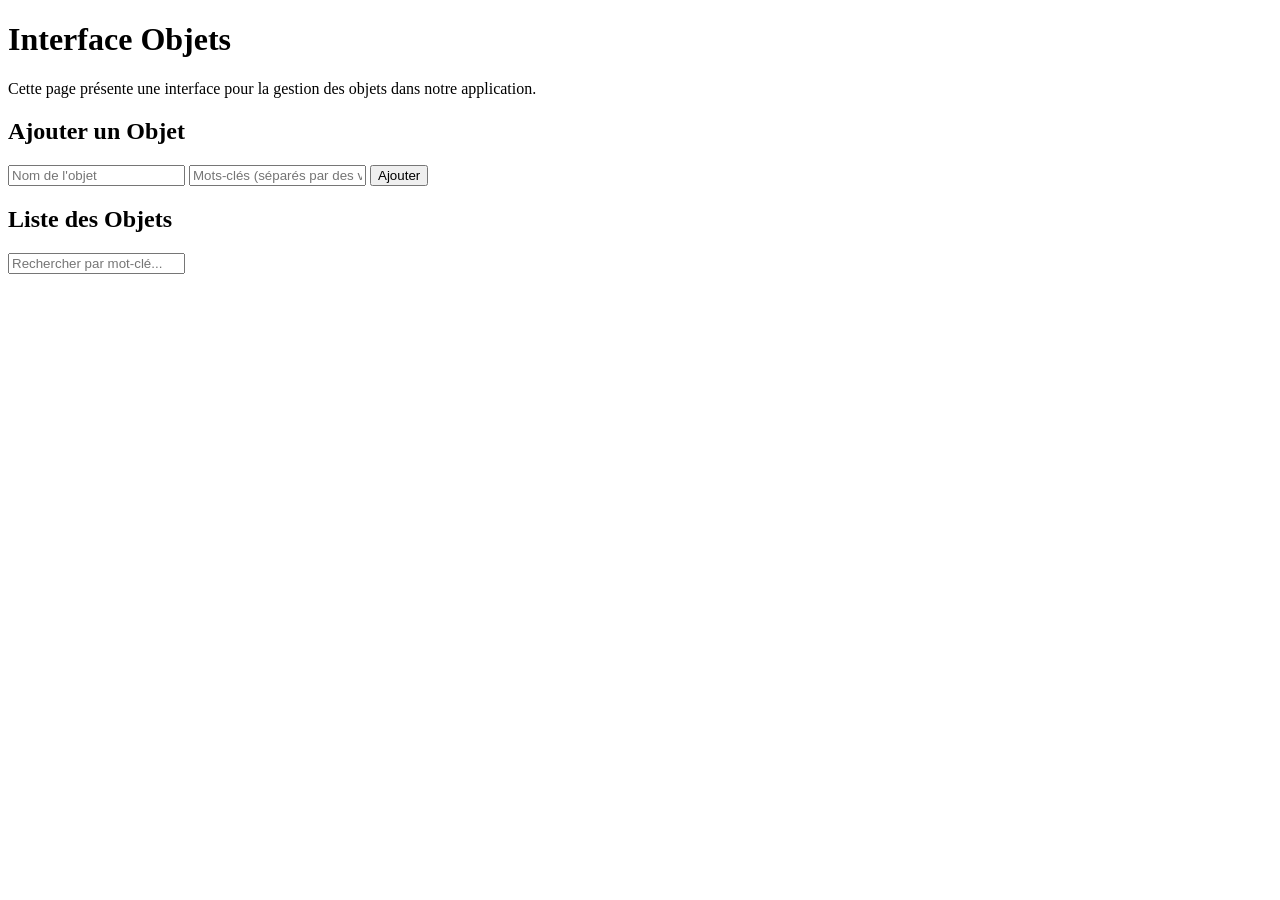
==== interface-objets.html @ 9e74bedb "style-1" ====
<!DOCTYPE html>
<html lang="fr">
<head>
    <meta charset="UTF-8">
    <meta name="viewport" content="width=device-width, initial-scale=1.0">
    <title>Interface Objets</title>
    <link rel="stylesheet" href="styles.css">
</head>
<body>
    <h1>Interface Objets</h1>
    <p>Cette page présente une interface pour la gestion des objets dans notre application.</p>
    
    <div class="container">
        <h2>Ajouter un Objet</h2>
        <form id="addForm">
            <input type="text" id="objName" placeholder="Nom de l'objet" required>
            <input type="text" id="objKeywords" placeholder="Mots-clés (séparés par des virgules)" required>
            <button type="submit">Ajouter</button>
        </form>

        <h2>Liste des Objets</h2>
        <div id="searchBox">
            <input type="text" id="searchInput" placeholder="Rechercher par mot-clé...">
        </div>
        
        <ul id="objectList"></ul>
    </div>

    <script>
        let objects = [];

        document.getElementById('addForm').addEventListener('submit', function(e) {
            e.preventDefault();
            const name = document.getElementById('objName').value;
            const keywords = document.getElementById('objKeywords').value.split(',').map(k => k.trim());
            objects.push({ id: Date.now(), name, keywords });
            document.getElementById('objName').value = '';
            document.getElementById('objKeywords').value = '';
            displayObjects(objects);
        });

        function displayObjects(list) {
            const objectList = document.getElementById('objectList');
            objectList.innerHTML = '';
            list.forEach(obj => {
                const li = document.createElement('li');
                li.innerHTML = `<strong>${obj.name}</strong> - ${obj.keywords.join(', ')} 
                    <button onclick="editObject(${obj.id})">Modifier</button>
                    <button onclick="deleteObject(${obj.id})">Supprimer</button>`;
                objectList.appendChild(li);
            });
        }

        function deleteObject(id) {
            objects = objects.filter(obj => obj.id !== id);
            displayObjects(objects);
        }

        function editObject(id) {
            const obj = objects.find(o => o.id === id);
            document.getElementById('objName').value = obj.name;
            document.getElementById('objKeywords').value = obj.keywords.join(', ');
            deleteObject(id);
        }

        document.getElementById('searchInput').addEventListener('input', function(e) {
            const keyword = e.target.value.toLowerCase();
            const filtered = objects.filter(obj => 
                obj.keywords.some(k => k.toLowerCase().includes(keyword))
            );
            displayObjects(filtered);
        });
    </script>
</body>
</html>
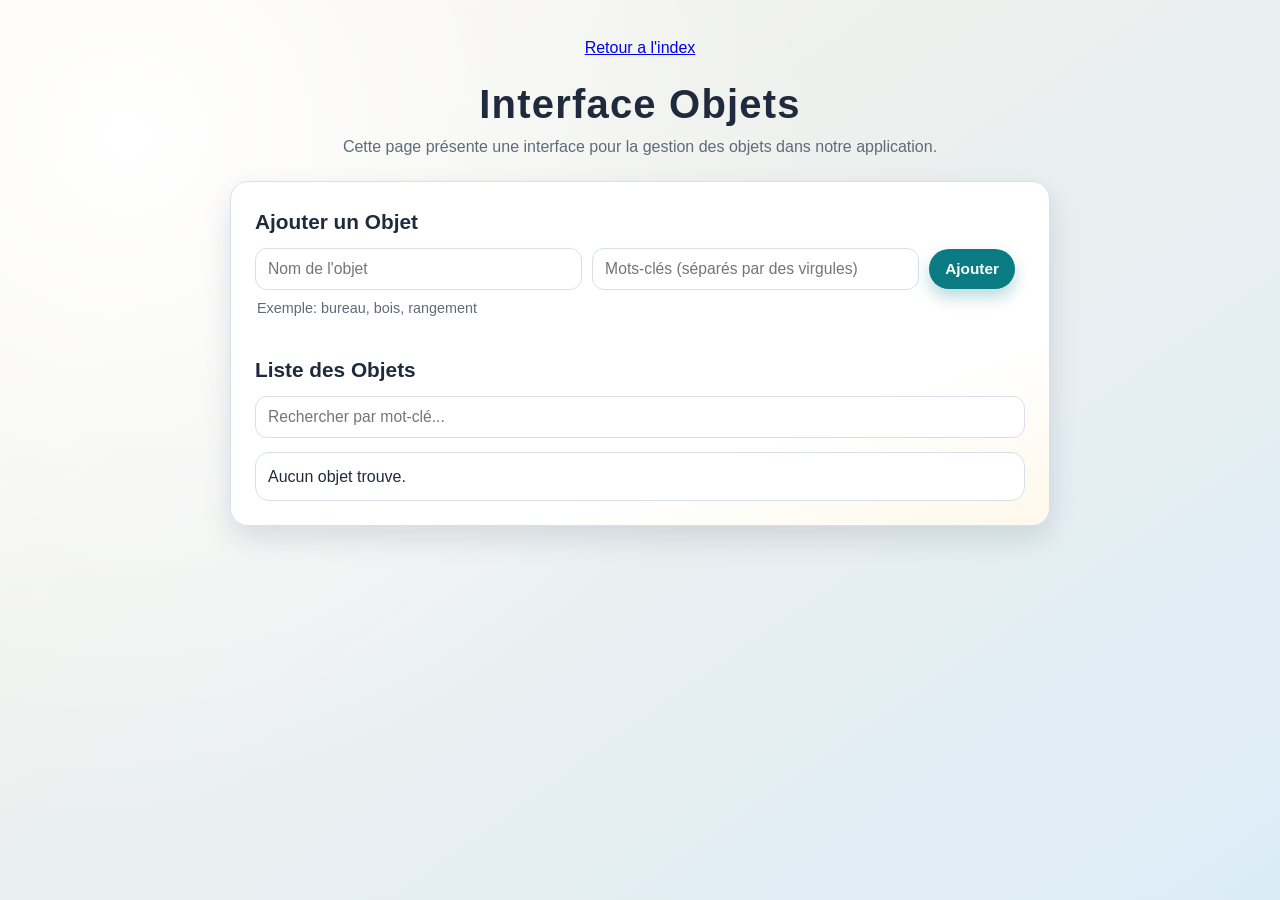
==== commit 71791900: "style-2" ====
--- a/interface-objets.html
+++ b/interface-objets.html
@@ -7,16 +7,20 @@
     <link rel="stylesheet" href="styles.css">
 </head>
 <body>
+    <p><a href="index.html">Retour a l'index</a></p>
     <h1>Interface Objets</h1>
     <p>Cette page présente une interface pour la gestion des objets dans notre application.</p>
     
     <div class="container">
         <h2>Ajouter un Objet</h2>
         <form id="addForm">
-            <input type="text" id="objName" placeholder="Nom de l'objet" required>
-            <input type="text" id="objKeywords" placeholder="Mots-clés (séparés par des virgules)" required>
-            <button type="submit">Ajouter</button>
+            <input type="text" id="objName" placeholder="Nom de l'objet" required minlength="2" maxlength="80" autocomplete="off">
+            <input type="text" id="objKeywords" placeholder="Mots-clés (séparés par des virgules)" required autocomplete="off">
+            <button type="submit" id="submitBtn">Ajouter</button>
+            <button type="button" id="cancelEditBtn" hidden>Annuler</button>
         </form>
+        <p id="formHint">Exemple: bureau, bois, rangement</p>
+        <p id="formMessage" aria-live="polite"></p>
 
         <h2>Liste des Objets</h2>
         <div id="searchBox">
@@ -27,49 +31,192 @@
     </div>
 
     <script>
-        let objects = [];
-
-        document.getElementById('addForm').addEventListener('submit', function(e) {
+        const STORAGE_KEY = 'objets.interface.v1';
+        let objects = loadObjects();
+        let editingId = null;
+
+        const addForm = document.getElementById('addForm');
+        const objNameInput = document.getElementById('objName');
+        const objKeywordsInput = document.getElementById('objKeywords');
+        const searchInput = document.getElementById('searchInput');
+        const submitBtn = document.getElementById('submitBtn');
+        const cancelEditBtn = document.getElementById('cancelEditBtn');
+        const formMessage = document.getElementById('formMessage');
+
+        function addFormaddEventLidesubmit(e) {
             e.preventDefault();
-            const name = document.getElementById('objName').value;
-            const keywords = document.getElementById('objKeywords').value.split(',').map(k => k.trim());
-            objects.push({ id: Date.now(), name, keywords });
-            document.getElementById('objName').value = '';
-            document.getElementById('objKeywords').value = '';
-            displayObjects(objects);
+
+            const name = objNameInput.value.trim();
+            const keywords = normalizeKeywords(objKeywordsInput.value);
+            const validationError = validateForm(name, keywords);
+
+            if (validationError) {
+                showMessage(validationError, true);
+                return;
+            }
+
+            if (editingId !== null) {
+                objects = objects.map(obj => obj.id === editingId ? { id: obj.id, name, keywords } : obj);
+                showMessage('Objet modifie avec succes.');
+            } else {
+                objects.push({ id: Date.now(), name, keywords });
+                showMessage('Objet ajoute avec succes.');
+            }
+
+            persistObjects();
+            resetForm();
+            refreshList();
+        };
+
+        cancelEditBtn.addEventListener('click', function() {
+            resetForm();
+            showMessage('Modification annulee.');
         });
 
-        function displayObjects(list) {
-            const objectList = document.getElementById('objectList');
-            objectList.innerHTML = '';
-            list.forEach(obj => {
-                const li = document.createElement('li');
-                li.innerHTML = `<strong>${obj.name}</strong> - ${obj.keywords.join(', ')} 
-                    <button onclick="editObject(${obj.id})">Modifier</button>
-                    <button onclick="deleteObject(${obj.id})">Supprimer</button>`;
-                objectList.appendChild(li);
-            });
-        }
-
-        function deleteObject(id) {
-            objects = objects.filter(obj => obj.id !== id);
-            displayObjects(objects);
-        }
-
-        function editObject(id) {
-            const obj = objects.find(o => o.id === id);
-            document.getElementById('objName').value = obj.name;
-            document.getElementById('objKeywords').value = obj.keywords.join(', ');
-            deleteObject(id);
-        }
-
-        document.getElementById('searchInput').addEventListener('input', function(e) {
-            const keyword = e.target.value.toLowerCase();
-            const filtered = objects.filter(obj => 
+        searchInput.addEventListener('input', function(e) {
+            const keyword = e.target.value.toLowerCase().trim();
+            if (!keyword) {
+                displayObjects(objects);
+                return;
+            }
+
+            const filtered = objects.filter(obj =>
                 obj.keywords.some(k => k.toLowerCase().includes(keyword))
             );
             displayObjects(filtered);
         });
+
+        function refreshList() {
+            const query = searchInput.value.toLowerCase().trim();
+            if (!query) {
+                displayObjects(objects);
+                return;
+            }
+
+            const filtered = objects.filter(obj =>
+                obj.keywords.some(k => k.toLowerCase().includes(query))
+            );
+            displayObjects(filtered);
+        }
+
+        function normalizeKeywords(rawValue) {
+            return [...new Set(
+                rawValue
+                    .split(',')
+                    .map(k => k.trim().toLowerCase())
+                    .filter(Boolean)
+            )];
+        }
+
+        function validateForm(name, keywords) {
+            if (name.length < 2) {
+                return 'Le nom doit contenir au moins 2 caracteres.';
+            }
+
+            if (keywords.length === 0) {
+                return 'Ajoute au moins un mot-cle valide.';
+            }
+
+            const duplicate = objects.find(obj =>
+                obj.name.toLowerCase() === name.toLowerCase() && obj.id !== editingId
+            );
+
+            if (duplicate) {
+                return 'Un objet avec ce nom existe deja.';
+            }
+
+            return '';
+        }
+
+        function displayObjects(list) {
+            const objectList = document.getElementById('objectList');
+            objectList.innerHTML = '';
+
+            if (list.length === 0) {
+                objectList.innerHTML = '<li>Aucun objet trouve.</li>';
+                return;
+            }
+
+            list.forEach(obj => {
+                const li = document.createElement('li');
+                const title = document.createElement('strong');
+                title.textContent = obj.name;
+                const text = document.createTextNode(' - ' + obj.keywords.join(', ') + ' ');
+
+                const editBtn = document.createElement('button');
+                editBtn.type = 'button';
+                editBtn.textContent = 'Modifier';
+                editBtn.addEventListener('click', function() {
+                    editObject(obj.id);
+                });
+
+                const deleteBtn = document.createElement('button');
+                deleteBtn.type = 'button';
+                deleteBtn.textContent = 'Supprimer';
+                deleteBtn.addEventListener('click', function() {
+                    deleteObject(obj.id);
+                });
+
+                li.appendChild(title);
+                li.appendChild(text);
+                li.appendChild(editBtn);
+                li.appendChild(deleteBtn);
+                objectList.appendChild(li);
+            });
+        }
+
+        function deleteObject(id) {
+            objects = objects.filter(obj => obj.id !== id);
+            persistObjects();
+            refreshList();
+
+            if (editingId === id) {
+                resetForm();
+            }
+        }
+
+        function editObject(id) {
+            const obj = objects.find(o => o.id === id);
+            if (!obj) {
+                return;
+            }
+
+            editingId = id;
+            objNameInput.value = obj.name;
+            objKeywordsInput.value = obj.keywords.join(', ');
+            submitBtn.textContent = 'Enregistrer';
+            cancelEditBtn.hidden = false;
+            showMessage('Mode modification active.');
+            objNameInput.focus();
+        }
+
+        function resetForm() {
+            addForm.reset();
+            editingId = null;
+            submitBtn.textContent = 'Ajouter';
+            cancelEditBtn.hidden = true;
+        }
+
+        function showMessage(message, isError) {
+            formMessage.textContent = message;
+            formMessage.style.color = isError ? '#b00020' : '#155724';
+        }
+
+        function loadObjects() {
+            try {
+                const raw = localStorage.getItem(STORAGE_KEY);
+                const parsed = raw ? JSON.parse(raw) : [];
+                return Array.isArray(parsed) ? parsed : [];
+            } catch (error) {
+                return [];
+            }
+        }
+
+        function persistObjects() {
+            localStorage.setItem(STORAGE_KEY, JSON.stringify(objects));
+        }
+
+        refreshList();
     </script>
 </body>
 </html>
--- a/styles.css
+++ b/styles.css
@@ -0,0 +1,214 @@
+:root {
+    --bg-top: #f8f3e8;
+    --bg-bottom: #dcecf7;
+    --surface: #ffffff;
+    --surface-soft: #fff8ea;
+    --text: #1f2b3d;
+    --muted: #5f6b7a;
+    --primary: #0a7b83;
+    --primary-strong: #075e64;
+    --danger: #b00020;
+    --border: #d7dfeb;
+    --shadow: 0 12px 28px rgba(16, 36, 63, 0.12);
+    --radius-lg: 18px;
+    --radius-md: 12px;
+}
+
+* {
+    box-sizing: border-box;
+}
+
+body {
+    margin: 0;
+    min-height: 100vh;
+    padding: 28px 16px;
+    color: var(--text);
+    font-family: "Avenir Next", "Candara", "Gill Sans", sans-serif;
+    background: radial-gradient(circle at 10% 15%, #ffffff 0%, rgba(255, 255, 255, 0) 50%),
+                linear-gradient(145deg, var(--bg-top), var(--bg-bottom));
+}
+
+h1 {
+    margin: 0;
+    text-align: center;
+    font-weight: 700;
+    letter-spacing: 0.03em;
+    font-size: clamp(1.8rem, 4vw, 2.5rem);
+    animation: fade-up 0.55s ease-out both;
+}
+
+body > p {
+    margin: 8px auto 22px;
+    max-width: 760px;
+    text-align: center;
+    color: var(--muted);
+    line-height: 1.5;
+    animation: fade-up 0.65s ease-out both;
+}
+
+.container {
+    max-width: 820px;
+    margin: 0 auto;
+    background: linear-gradient(160deg, var(--surface) 70%, var(--surface-soft));
+    border: 1px solid var(--border);
+    border-radius: var(--radius-lg);
+    box-shadow: var(--shadow);
+    padding: 24px;
+    animation: fade-up 0.75s ease-out both;
+}
+
+h2 {
+    margin: 4px 0 14px;
+    font-size: 1.3rem;
+}
+
+#addForm {
+    display: grid;
+    grid-template-columns: 1fr;
+    gap: 10px;
+}
+
+input[type="text"] {
+    width: 100%;
+    border: 1px solid var(--border);
+    border-radius: var(--radius-md);
+    padding: 11px 12px;
+    font-size: 0.98rem;
+    background-color: #ffffff;
+    color: var(--text);
+    transition: border-color 0.2s ease, box-shadow 0.2s ease, transform 0.2s ease;
+}
+
+input[type="text"]:focus {
+    outline: none;
+    border-color: var(--primary);
+    box-shadow: 0 0 0 3px rgba(10, 123, 131, 0.18);
+    transform: translateY(-1px);
+}
+
+#addForm button {
+    border: none;
+    border-radius: 999px;
+    padding: 11px 16px;
+    font-size: 0.96rem;
+    font-weight: 600;
+    cursor: pointer;
+    transition: transform 0.16s ease, box-shadow 0.16s ease, background-color 0.2s ease;
+}
+
+#submitBtn {
+    background-color: var(--primary);
+    color: #ffffff;
+    box-shadow: 0 8px 16px rgba(10, 123, 131, 0.28);
+}
+
+#submitBtn:hover {
+    background-color: var(--primary-strong);
+    transform: translateY(-1px);
+}
+
+#cancelEditBtn {
+    background-color: #eff2f7;
+    color: #344255;
+}
+
+#cancelEditBtn:hover {
+    background-color: #e2e8f0;
+    transform: translateY(-1px);
+}
+
+#formHint {
+    margin: 10px 2px 2px;
+    color: var(--muted);
+    font-size: 0.9rem;
+}
+
+#formMessage {
+    margin: 6px 2px 16px;
+    min-height: 1.25rem;
+    font-size: 0.95rem;
+    font-weight: 600;
+}
+
+#searchBox {
+    margin-bottom: 14px;
+}
+
+#objectList {
+    list-style: none;
+    margin: 0;
+    padding: 0;
+    display: grid;
+    gap: 10px;
+}
+
+#objectList li {
+    border: 1px solid var(--border);
+    border-radius: 14px;
+    background: #ffffff;
+    padding: 12px;
+    line-height: 1.45;
+    display: flex;
+    flex-wrap: wrap;
+    align-items: center;
+    gap: 8px;
+    animation: fade-up 0.4s ease both;
+}
+
+#objectList li button {
+    border: none;
+    border-radius: 999px;
+    padding: 7px 12px;
+    cursor: pointer;
+    font-size: 0.88rem;
+}
+
+#objectList li button:first-of-type {
+    background-color: #e7f4ff;
+    color: #054173;
+}
+
+#objectList li button:last-of-type {
+    background-color: #ffe7ed;
+    color: var(--danger);
+}
+
+#objectList li button:hover {
+    filter: brightness(0.96);
+}
+
+@keyframes fade-up {
+    from {
+        opacity: 0;
+        transform: translateY(8px);
+    }
+    to {
+        opacity: 1;
+        transform: translateY(0);
+    }
+}
+
+@media (min-width: 700px) {
+    #addForm {
+        grid-template-columns: 1fr 1fr auto auto;
+        align-items: center;
+    }
+
+    #objectList li {
+        gap: 10px;
+    }
+}
+
+@media (max-width: 699px) {
+    .container {
+        padding: 18px;
+    }
+
+    #addForm button {
+        width: 100%;
+    }
+
+    #objectList li {
+        align-items: flex-start;
+    }
+}
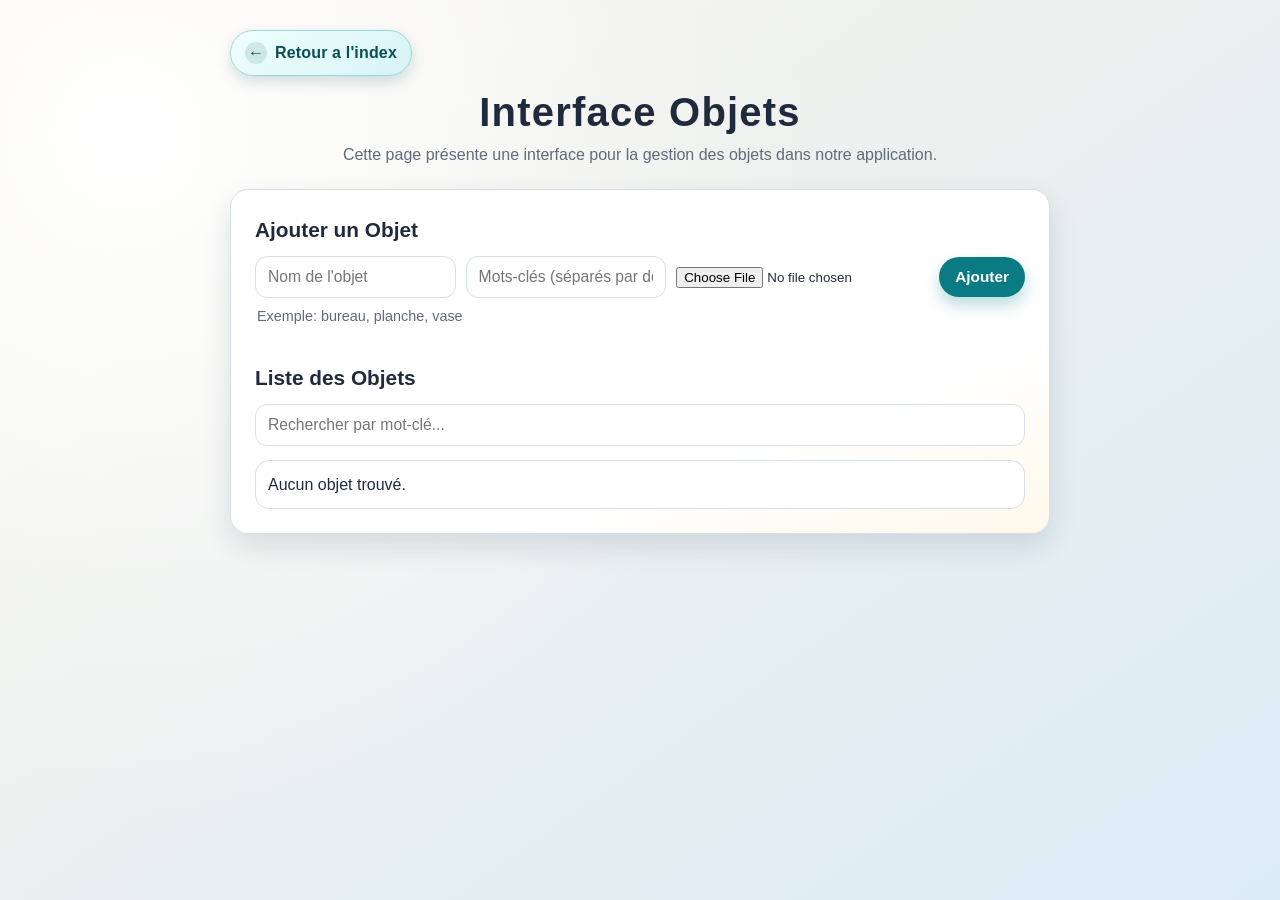
==== commit 3888615a: "style" ====
--- a/interface-objets.html
+++ b/interface-objets.html
@@ -1,222 +1,276 @@
-<!DOCTYPE html>
+<!doctype html>
 <html lang="fr">
-<head>
-    <meta charset="UTF-8">
-    <meta name="viewport" content="width=device-width, initial-scale=1.0">
+  <head>
+    <meta charset="UTF-8" />
+    <meta name="viewport" content="width=device-width, initial-scale=1.0" />
     <title>Interface Objets</title>
-    <link rel="stylesheet" href="styles.css">
-</head>
-<body>
-    <p><a href="index.html">Retour a l'index</a></p>
+    <link rel="stylesheet" href="styles.css" />
+  </head>
+  <body>
+    <p class="return-link-wrap">
+      <a href="index.html" class="return-link" aria-label="Retour a l'index">
+        <span class="return-link-icon" aria-hidden="true">&larr;</span>
+        Retour a l'index
+      </a>
+    </p>
     <h1>Interface Objets</h1>
-    <p>Cette page présente une interface pour la gestion des objets dans notre application.</p>
-    
+    <p>
+      Cette page présente une interface pour la gestion des objets dans notre
+      application.
+    </p>
+
     <div class="container">
-        <h2>Ajouter un Objet</h2>
-        <form id="addForm">
-            <input type="text" id="objName" placeholder="Nom de l'objet" required minlength="2" maxlength="80" autocomplete="off">
-            <input type="text" id="objKeywords" placeholder="Mots-clés (séparés par des virgules)" required autocomplete="off">
-            <button type="submit" id="submitBtn">Ajouter</button>
-            <button type="button" id="cancelEditBtn" hidden>Annuler</button>
-        </form>
-        <p id="formHint">Exemple: bureau, bois, rangement</p>
-        <p id="formMessage" aria-live="polite"></p>
-
-        <h2>Liste des Objets</h2>
-        <div id="searchBox">
-            <input type="text" id="searchInput" placeholder="Rechercher par mot-clé...">
-        </div>
-        
-        <ul id="objectList"></ul>
+      <h2>Ajouter un Objet</h2>
+      <form id="addForm">
+        <input
+          type="text"
+          id="objName"
+          placeholder="Nom de l'objet"
+          required
+          minlength="2"
+          maxlength="80"
+          autocomplete="off"
+        />
+        <input
+          type="text"
+          id="objKeywords"
+          placeholder="Mots-clés (séparés par des virgules)"
+          required
+          autocomplete="off"
+        />
+        <input
+          type="file"
+          id="objImage"
+          accept=".jpg,.jpeg,.png,.gif"
+          placeholder=""
+          autocomplete="off"
+        />
+
+        <button type="submit" id="submitBtn">Ajouter</button>
+        <button type="button" id="cancelEditBtn" hidden>Annuler</button>
+      </form>
+      <p id="formHint">Exemple: bureau, planche, vase</p>
+      <p id="formMessage" aria-live="polite"></p>
+
+      <h2>Liste des Objets</h2>
+      <div id="searchBox">
+        <input
+          type="text"
+          id="searchInput"
+          placeholder="Rechercher par mot-clé..."
+        />
+      </div>
+
+      <ul id="objectList"></ul>
     </div>
 
     <script>
-        const STORAGE_KEY = 'objets.interface.v1';
-        let objects = loadObjects();
-        let editingId = null;
-
-        const addForm = document.getElementById('addForm');
-        const objNameInput = document.getElementById('objName');
-        const objKeywordsInput = document.getElementById('objKeywords');
-        const searchInput = document.getElementById('searchInput');
-        const submitBtn = document.getElementById('submitBtn');
-        const cancelEditBtn = document.getElementById('cancelEditBtn');
-        const formMessage = document.getElementById('formMessage');
-
-        function addFormaddEventLidesubmit(e) {
-            e.preventDefault();
-
-            const name = objNameInput.value.trim();
-            const keywords = normalizeKeywords(objKeywordsInput.value);
-            const validationError = validateForm(name, keywords);
-
-            if (validationError) {
-                showMessage(validationError, true);
-                return;
-            }
-
-            if (editingId !== null) {
-                objects = objects.map(obj => obj.id === editingId ? { id: obj.id, name, keywords } : obj);
-                showMessage('Objet modifie avec succes.');
-            } else {
-                objects.push({ id: Date.now(), name, keywords });
-                showMessage('Objet ajoute avec succes.');
-            }
-
-            persistObjects();
-            resetForm();
-            refreshList();
+      const STORAGE_KEY = "objets.interface.v1";
+      let objects = loadObjects();
+      let editingId = null;
+
+      const addForm = document.getElementById("addForm");
+      const objNameInput = document.getElementById("objName");
+      const objKeywordsInput = document.getElementById("objKeywords");
+      const searchInput = document.getElementById("searchInput");
+      const submitBtn = document.getElementById("submitBtn");
+      const cancelEditBtn = document.getElementById("cancelEditBtn");
+      const formMessage = document.getElementById("formMessage");
+      addForm.addEventListener("submit", onAddFormSubmit);
+
+      function onAddFormSubmit(e) {
+        e.preventDefault();
+
+        const name = objNameInput.value.trim();
+        const keywords = normalizeKeywords(objKeywordsInput.value);
+        const validationError = validateForm(name, keywords);
+
+        if (validationError) {
+          showMessage(validationError, true);
+          return;
+        }
+
+        if (editingId !== null) {
+          objects = objects.map((obj) =>
+            obj.id === editingId ? { id: obj.id, name, keywords } : obj,
+          );
+          showMessage("Objet modifié avec succès.");
+        } else {
+          objects.push({ id: Date.now(), name, keywords });
+          showMessage("Objet ajouté avec succès.");
+        }
+
+        persistObjects();
+        resetForm();
+        refreshList();
+      }
+
+      cancelEditBtn.addEventListener("click", function () {
+        resetForm();
+        showMessage("Modification annulée.");
+      });
+
+      searchInput.addEventListener("input", function (e) {
+        const keyword = e.target.value.toLowerCase().trim();
+        if (!keyword) {
+          displayObjects(objects);
+          return;
+        }
+
+        const filtered = objects.filter((obj) =>
+          obj.keywords.some((k) => k.toLowerCase().includes(keyword)),
+        );
+        displayObjects(filtered);
+      });
+
+      function imageExists(url, callback) {
+        const img = new Image();
+        img.onload = function () {
+          callback(true);
         };
-
-        cancelEditBtn.addEventListener('click', function() {
-            resetForm();
-            showMessage('Modification annulee.');
+        img.onerror = function () {
+          callback(false);
+        };
+        img.src = url;
+      }
+
+      function refreshList() {
+        const query = searchInput.value.toLowerCase().trim();
+        if (!query) {
+          displayObjects(objects);
+          return;
+        }
+
+        const filtered = objects.filter((obj) =>
+          obj.keywords.some((k) => k.toLowerCase().includes(query)),
+        );
+        displayObjects(filtered);
+      }
+
+      function normalizeKeywords(rawValue) {
+        return [
+          ...new Set(
+            rawValue
+              .split(",")
+              .map((k) => k.trim().toLowerCase())
+              .filter(Boolean),
+          ),
+        ];
+      }
+
+      function validateForm(name, keywords) {
+        if (name.length < 2) {
+          return "Le nom doit contenir au moins 2 caracteres.";
+        }
+
+        if (keywords.length === 0) {
+          return "Ajoute au moins un mot-cle valide.";
+        }
+
+        const duplicate = objects.find(
+          (obj) =>
+            obj.name.toLowerCase() === name.toLowerCase() &&
+            obj.id !== editingId,
+        );
+
+        if (duplicate) {
+          return "Un objet avec ce nom existe déjà.";
+        }
+
+        return "";
+      }
+
+      function displayObjects(list) {
+        const objectList = document.getElementById("objectList");
+        objectList.innerHTML = "";
+
+        if (list.length === 0) {
+          objectList.innerHTML = "<li>Aucun objet trouvé.</li>";
+          return;
+        }
+
+        list.forEach((obj) => {
+          const li = document.createElement("li");
+          const title = document.createElement("strong");
+          title.textContent = obj.name;
+          const text = document.createTextNode(
+            " - " + obj.keywords.join(", ") + " ",
+          );
+
+          const editBtn = document.createElement("button");
+          editBtn.type = "button";
+          editBtn.textContent = "Modifier";
+          editBtn.addEventListener("click", function () {
+            editObject(obj.id);
+          });
+
+          const deleteBtn = document.createElement("button");
+          deleteBtn.type = "button";
+          deleteBtn.textContent = "Supprimer";
+          deleteBtn.addEventListener("click", function () {
+            deleteObject(obj.id);
+          });
+
+          li.appendChild(title);
+          li.appendChild(text);
+          li.appendChild(editBtn);
+          li.appendChild(deleteBtn);
+          objectList.appendChild(li);
         });
-
-        searchInput.addEventListener('input', function(e) {
-            const keyword = e.target.value.toLowerCase().trim();
-            if (!keyword) {
-                displayObjects(objects);
-                return;
-            }
-
-            const filtered = objects.filter(obj =>
-                obj.keywords.some(k => k.toLowerCase().includes(keyword))
-            );
-            displayObjects(filtered);
-        });
-
-        function refreshList() {
-            const query = searchInput.value.toLowerCase().trim();
-            if (!query) {
-                displayObjects(objects);
-                return;
-            }
-
-            const filtered = objects.filter(obj =>
-                obj.keywords.some(k => k.toLowerCase().includes(query))
-            );
-            displayObjects(filtered);
-        }
-
-        function normalizeKeywords(rawValue) {
-            return [...new Set(
-                rawValue
-                    .split(',')
-                    .map(k => k.trim().toLowerCase())
-                    .filter(Boolean)
-            )];
-        }
-
-        function validateForm(name, keywords) {
-            if (name.length < 2) {
-                return 'Le nom doit contenir au moins 2 caracteres.';
-            }
-
-            if (keywords.length === 0) {
-                return 'Ajoute au moins un mot-cle valide.';
-            }
-
-            const duplicate = objects.find(obj =>
-                obj.name.toLowerCase() === name.toLowerCase() && obj.id !== editingId
-            );
-
-            if (duplicate) {
-                return 'Un objet avec ce nom existe deja.';
-            }
-
-            return '';
-        }
-
-        function displayObjects(list) {
-            const objectList = document.getElementById('objectList');
-            objectList.innerHTML = '';
-
-            if (list.length === 0) {
-                objectList.innerHTML = '<li>Aucun objet trouve.</li>';
-                return;
-            }
-
-            list.forEach(obj => {
-                const li = document.createElement('li');
-                const title = document.createElement('strong');
-                title.textContent = obj.name;
-                const text = document.createTextNode(' - ' + obj.keywords.join(', ') + ' ');
-
-                const editBtn = document.createElement('button');
-                editBtn.type = 'button';
-                editBtn.textContent = 'Modifier';
-                editBtn.addEventListener('click', function() {
-                    editObject(obj.id);
-                });
-
-                const deleteBtn = document.createElement('button');
-                deleteBtn.type = 'button';
-                deleteBtn.textContent = 'Supprimer';
-                deleteBtn.addEventListener('click', function() {
-                    deleteObject(obj.id);
-                });
-
-                li.appendChild(title);
-                li.appendChild(text);
-                li.appendChild(editBtn);
-                li.appendChild(deleteBtn);
-                objectList.appendChild(li);
-            });
-        }
-
-        function deleteObject(id) {
-            objects = objects.filter(obj => obj.id !== id);
-            persistObjects();
-            refreshList();
-
-            if (editingId === id) {
-                resetForm();
-            }
-        }
-
-        function editObject(id) {
-            const obj = objects.find(o => o.id === id);
-            if (!obj) {
-                return;
-            }
-
-            editingId = id;
-            objNameInput.value = obj.name;
-            objKeywordsInput.value = obj.keywords.join(', ');
-            submitBtn.textContent = 'Enregistrer';
-            cancelEditBtn.hidden = false;
-            showMessage('Mode modification active.');
-            objNameInput.focus();
-        }
-
-        function resetForm() {
-            addForm.reset();
-            editingId = null;
-            submitBtn.textContent = 'Ajouter';
-            cancelEditBtn.hidden = true;
-        }
-
-        function showMessage(message, isError) {
-            formMessage.textContent = message;
-            formMessage.style.color = isError ? '#b00020' : '#155724';
-        }
-
-        function loadObjects() {
-            try {
-                const raw = localStorage.getItem(STORAGE_KEY);
-                const parsed = raw ? JSON.parse(raw) : [];
-                return Array.isArray(parsed) ? parsed : [];
-            } catch (error) {
-                return [];
-            }
-        }
-
-        function persistObjects() {
-            localStorage.setItem(STORAGE_KEY, JSON.stringify(objects));
-        }
-
+      }
+
+      function deleteObject(id) {
+        objects = objects.filter((obj) => obj.id !== id);
+        persistObjects();
         refreshList();
+
+        if (editingId === id) {
+          resetForm();
+        }
+      }
+
+      function editObject(id) {
+        const obj = objects.find((o) => o.id === id);
+        if (!obj) {
+          return;
+        }
+
+        editingId = id;
+        objNameInput.value = obj.name;
+        objKeywordsInput.value = obj.keywords.join(", ");
+        submitBtn.textContent = "Enregistrer";
+        cancelEditBtn.hidden = false;
+        showMessage("Mode modification active.");
+        objNameInput.focus();
+      }
+
+      function resetForm() {
+        addForm.reset();
+        editingId = null;
+        submitBtn.textContent = "Ajouter";
+        cancelEditBtn.hidden = true;
+      }
+
+      function showMessage(message, isError) {
+        formMessage.textContent = message;
+        formMessage.style.color = isError ? "#b00020" : "#155724";
+      }
+
+      function loadObjects() {
+        try {
+          const raw = localStorage.getItem(STORAGE_KEY);
+          const parsed = raw ? JSON.parse(raw) : [];
+          return Array.isArray(parsed) ? parsed : [];
+        } catch (error) {
+          return [];
+        }
+      }
+
+      function persistObjects() {
+        localStorage.setItem(STORAGE_KEY, JSON.stringify(objects));
+      }
+
+      refreshList();
     </script>
-</body>
-</html>+  </body>
+</html>
--- a/styles.css
+++ b/styles.css
@@ -28,6 +28,50 @@
                 linear-gradient(145deg, var(--bg-top), var(--bg-bottom));
 }
 
+.return-link-wrap {
+    margin: 2px auto 14px;
+    max-width: 820px;
+    text-align: left;
+}
+
+.return-link {
+    display: inline-flex;
+    align-items: center;
+    gap: 8px;
+    padding: 10px 14px;
+    border-radius: 999px;
+    background: linear-gradient(145deg, #f0fffe, #d7f3f5);
+    border: 1px solid #9fd3d7;
+    color: #084f55;
+    text-decoration: none;
+    font-weight: 700;
+    letter-spacing: 0.01em;
+    box-shadow: 0 6px 14px rgba(7, 94, 100, 0.18);
+    transition: transform 0.16s ease, box-shadow 0.16s ease, background-color 0.2s ease;
+}
+
+.return-link:hover {
+    transform: translateY(-1px);
+    background: linear-gradient(145deg, #e6fbfa, #c9edf0);
+    box-shadow: 0 8px 16px rgba(7, 94, 100, 0.24);
+}
+
+.return-link:focus-visible {
+    outline: none;
+    box-shadow: 0 0 0 3px rgba(10, 123, 131, 0.24), 0 8px 16px rgba(7, 94, 100, 0.24);
+}
+
+.return-link-icon {
+    display: inline-flex;
+    align-items: center;
+    justify-content: center;
+    width: 22px;
+    height: 22px;
+    border-radius: 50%;
+    background: rgba(8, 79, 85, 0.12);
+    line-height: 1;
+}
+
 h1 {
     margin: 0;
     text-align: center;
@@ -204,6 +248,10 @@
         padding: 18px;
     }
 
+    .return-link-wrap {
+        text-align: center;
+    }
+
     #addForm button {
         width: 100%;
     }
